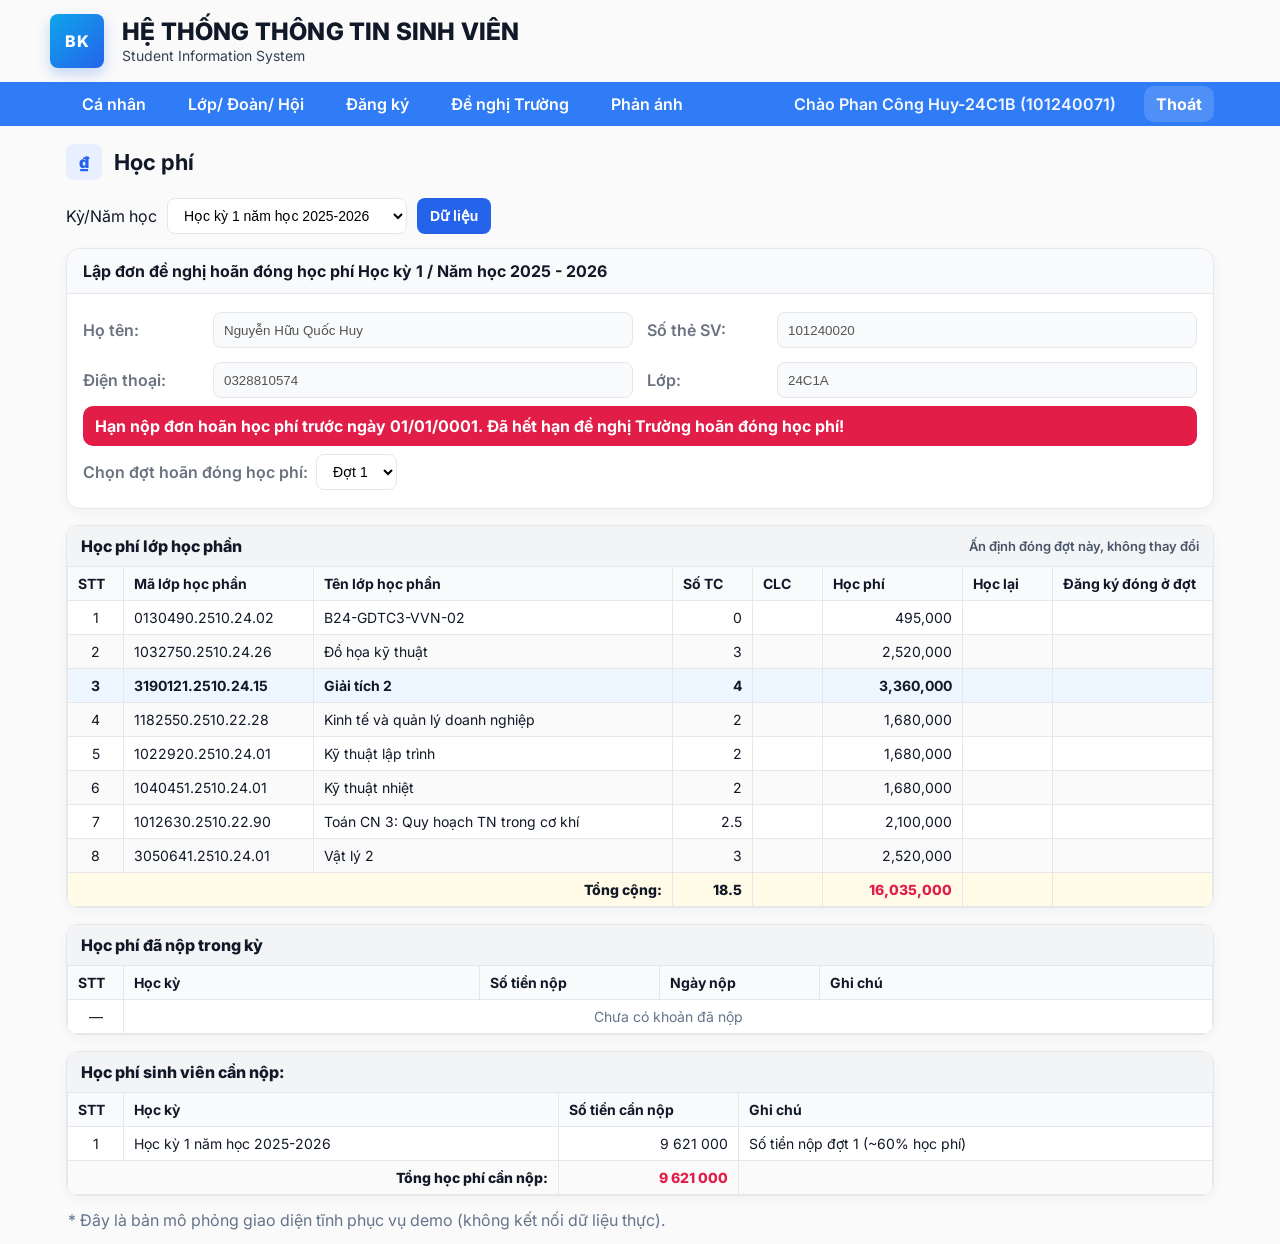
==== index.html @ 4c8cafcf "first commit" ====
<!DOCTYPE html>
<html lang="vi">
<head>
  <meta charset="UTF-8" />
  <meta name="viewport" content="width=device-width, initial-scale=1.0" />
  <title>Hệ Thống Thông Tin Sinh Viên — Mock UI</title>
  <link rel="preconnect" href="https://fonts.googleapis.com">
  <link rel="preconnect" href="https://fonts.gstatic.com" crossorigin>
  <link href="https://fonts.googleapis.com/css2?family=Inter:wght@400;500;600;700&display=swap" rel="stylesheet">
  <style>
    :root{
      --blue:#2f7cf6;      /* thanh menu */
      --blue-dark:#1f66d6; /* hover */
      --blue-weak:#e8f0ff; /* nền nhẹ */
      --border:#e5e7eb;    /* xám viền */
      --text:#111827;      /* đen */
      --muted:#6b7280;     /* xám chữ phụ */
      --accent:#2563eb;    /* nút */
      --accent-2:#0b57d0;  /* nút hover */
      --danger:#e11d48;    /* thông báo đỏ */
      --bg:#ffffff;
    }
    *{box-sizing:border-box}
    html,body{margin:0;padding:0;background:#fafafa;color:var(--text);font-family:Inter,system-ui,-apple-system,Segoe UI,Roboto,Helvetica,Arial,"Apple Color Emoji","Segoe UI Emoji"}
    .container{max-width:1180px;margin:0 auto;padding:0 16px}

    /* --- Header brand --- */
    .brand{display:flex;align-items:center;gap:18px;padding:14px 0}
    .logo{width:54px;height:54px;border-radius:8px;background:linear-gradient(135deg,#0ea5e9,#2563eb);display:grid;place-items:center;color:#fff;font-weight:800;letter-spacing:0.5px;box-shadow:0 6px 14px rgba(37,99,235,.25)}
    .brand-title{line-height:1.15}
    .brand-title h1{margin:0;font-size:24px;font-weight:800;letter-spacing:.2px}
    .brand-title small{display:block;font-size:14px;color:#334155;margin-top:2px}

    /* --- Top nav --- */
    .topnav{background:var(--blue);color:#fff}
    .topnav-wrap{display:flex;align-items:center;gap:20px}
    .menu{display:flex;align-items:center;gap:10px}
    .menu a{display:block;color:#fff;text-decoration:none;font-weight:600;padding:12px 16px;border-radius:10px}
    .menu a:hover{background:var(--blue-dark)}
    .spacer{flex:1}
    .welcome{font-weight:600;opacity:.95}
    .logout{color:#fff;text-decoration:none;font-weight:700;background:rgba(255,255,255,.15);padding:8px 12px;border-radius:10px;margin-left:8px}
    .logout:hover{background:rgba(255,255,255,.25)}

    /* --- Content header --- */
    .section-header{display:flex;align-items:center;gap:12px;margin:18px 0}
    .section-header .icon{width:36px;height:36px;background:var(--blue-weak);border-radius:8px;display:grid;place-items:center;color:var(--accent);font-weight:900}
    .section-header h2{margin:0;font-size:22px}

    /* --- Toolbar --- */
    .toolbar{display:flex;gap:10px;align-items:center}
    select,input[type="text"],.btn{height:36px;border:1px solid var(--border);border-radius:8px;padding:0 12px;font-size:14px;background:#fff}
    .btn{background:var(--accent);border-color:transparent;color:#fff;font-weight:700;cursor:pointer}
    .btn:hover{background:var(--accent-2)}

    /* --- Card / form --- */
    .card{margin-top:14px;border:1px solid var(--border);border-radius:14px;background:#fff;box-shadow:0 4px 14px rgba(0,0,0,.04)}
    .card-head{padding:12px 16px;border-bottom:1px solid var(--border);background:#f9fafb;border-top-left-radius:14px;border-top-right-radius:14px;font-weight:700}
    .card-body{padding:18px 16px}

    .grid{display:grid;grid-template-columns:1fr 1fr;gap:14px}
    .field{display:flex;align-items:center;gap:10px}
    .label{width:120px;color:var(--muted);font-weight:600}
    .control{flex:1}
    .control input{width:100%;height:36px;border:1px solid var(--border);border-radius:8px;padding:0 10px;background:#f9fafb}

    .alert{margin:8px 0 2px;color:#fff;background:var(--danger);border-radius:10px;padding:10px 12px;font-weight:700}

    .footerbar{margin-top:8px;display:flex;align-items:center;gap:8px;font-weight:600}
    .footerbar .muted{color:var(--muted);font-weight:600}

    /* --- Small tweaks for narrow screens --- */
    @media (max-width: 860px){
      .grid{grid-template-columns:1fr}
      .label{width:110px}
      .menu{overflow:auto}
    }
  
    /* === Tuition tables === */
    .panel{border:1px solid var(--border);border-radius:12px;overflow:hidden;background:#fff;box-shadow:0 3px 12px rgba(0,0,0,.04);margin-top:16px}
    .panel-head{display:flex;justify-content:space-between;align-items:center;background:#f3f4f6;padding:10px 14px;font-weight:800}
    .panel-body{padding:0}
    .panel-meta{font-weight:600;color:#475569;font-size:13px}
    .table-wrap{overflow-x:auto}
    table.table{width:100%;border-collapse:collapse;font-size:14px;background:#fff}
    .table th,.table td{border:1px solid var(--border);padding:8px 10px}
    .table th{background:#f8fafc;text-align:left}
    .table tr:nth-child(even) td{background:#fafafa}
    .tcenter{text-align:center}
    .num{text-align:right;white-space:nowrap}
    .sum-row td{background:#fffbe6;font-weight:800}
    .text-red{color:#e11d48}
    .check{color:#2563eb;font-weight:900}
  </style>
</head>
<body>
  <header class="container brand">
    <div class="logo">BK</div>
    <div class="brand-title">
      <h1>HỆ THỐNG THÔNG TIN SINH VIÊN</h1>
      <small>Student Information System</small>
    </div>
  </header>

  <nav class="topnav">
    <div class="container topnav-wrap">
      <div class="menu" role="navigation" aria-label="Main">
        <a href="#">Cá nhân</a>
        <a href="#">Lớp/ Đoàn/ Hội</a>
        <a href="#">Đăng ký</a>
        <a href="#">Đề nghị Trường</a>
        <a href="#">Phản ánh</a>
      </div>
      <div class="spacer"></div>
      <div class="welcome">Chào Phan Công Huy-24C1B (101240071)</div>
      <a class="logout" href="#">Thoát</a>
    </div>
  </nav>

  <main class="container">
    <div class="section-header">
      <div class="icon">₫</div>
      <h2>Học phí</h2>
    </div>

    <div class="toolbar">
      <label for="term" class="sr-only">Kỳ/Năm học</label>
      <select id="term">
        <option>Học kỳ 1 năm học 2025-2026</option>
        <option>Học kỳ 2 năm học 2025-2026</option>
        <option>Học kỳ hè năm học 2025-2026</option>
      </select>
      <button class="btn">Dữ liệu</button>
    </div>

    <section class="card">
      <div class="card-head">Lập đơn đề nghị hoãn đóng học phí Học kỳ 1 / Năm học 2025 - 2026</div>
      <div class="card-body">
        <div class="grid">
          <div class="field">
            <div class="label">Họ tên:</div>
            <div class="control"><input value="Nguyễn Hữu Quốc Huy" disabled></div>
          </div>
          <div class="field">
            <div class="label">Số thẻ SV:</div>
            <div class="control"><input value="101240020" disabled></div>
          </div>
          <div class="field">
            <div class="label">Điện thoại:</div>
            <div class="control"><input value="0328810574" disabled></div>
          </div>
          <div class="field">
            <div class="label">Lớp:</div>
            <div class="control"><input value="24C1A" disabled></div>
          </div>
        </div>

        <div class="alert">Hạn nộp đơn hoãn học phí trước ngày 01/01/0001. Đã hết hạn đề nghị Trường hoãn đóng học phí!</div>

        <div class="footerbar">
          <span class="muted">Chọn đợt hoãn đóng học phí:</span>
          <select>
            <option>Đợt 1</option>
            <option>Đợt 2</option>
          </select>
        </div>
      </div>
    </section>

    <!-- ====== BẢNG HỌC PHÍ LỚP HỌC PHẦN ====== -->
    <section class="panel">
      <div class="panel-head">
        <div>Học phí lớp học phần</div>
        <div class="panel-meta">Ấn định đóng đợt này, không thay đổi</div>
      </div>
      <div class="panel-body table-wrap">
        <table class="table">
          <thead>
            <tr>
              <th style="width:56px">STT</th>
              <th style="width:190px">Mã lớp học phần</th>
              <th>Tên lớp học phần</th>
              <th style="width:80px">Số TC</th>
              <th style="width:70px">CLC</th>
              <th style="width:140px">Học phí</th>
              <th style="width:90px">Học lại</th>
              <th style="width:160px">Đăng ký đóng ở đợt</th>
            </tr>
          </thead>
          <tbody>
            <tr>
              <td class="tcenter">1</td>
              <td>0130490.2510.24.02</td>
              <td>B24-GDTC3-VVN-02</td>
              <td class="num">0</td>
              <td class="tcenter"></td>
              <td class="num">495,000</td>
              <td class="tcenter"></td>
              <td class="tcenter"></td>
            </tr>
            <tr>
              <td class="tcenter">2</td>
              <td>1032750.2510.24.26</td>
              <td>Đồ họa kỹ thuật</td>
              <td class="num">3</td>
              <td class="tcenter"></td>
              <td class="num">2,520,000</td>
              <td class="tcenter"></td>
              <td class="tcenter"></td>
            </tr>
            <tr style="background:#eef6ff">
              <td class="tcenter"><strong>3</strong></td>
              <td><strong>3190121.2510.24.15</strong></td>
              <td><strong>Giải tích 2</strong></td>
              <td class="num"><strong>4</strong></td>
              <td class="tcenter"></td>
              <td class="num"><strong>3,360,000</strong></td>
              <td class="tcenter"></td>
              <td class="tcenter"></td>
            </tr>
            <tr>
              <td class="tcenter">4</td>
              <td>1182550.2510.22.28</td>
              <td>Kinh tế và quản lý doanh nghiệp</td>
              <td class="num">2</td>
              <td class="tcenter"></td>
              <td class="num">1,680,000</td>
              <td class="tcenter"></td>
              <td class="tcenter"></td>
            </tr>
            <tr>
              <td class="tcenter">5</td>
              <td>1022920.2510.24.01</td>
              <td>Kỹ thuật lập trình</td>
              <td class="num">2</td>
              <td class="tcenter"></td>
              <td class="num">1,680,000</td>
              <td class="tcenter"></td>
              <td class="tcenter"></td>
            </tr>
            <tr>
              <td class="tcenter">6</td>
              <td>1040451.2510.24.01</td>
              <td>Kỹ thuật nhiệt</td>
              <td class="num">2</td>
              <td class="tcenter"></td>
              <td class="num">1,680,000</td>
              <td class="tcenter"></td>
              <td class="tcenter"></td>
            </tr>
            <tr>
              <td class="tcenter">7</td>
              <td>1012630.2510.22.90</td>
              <td>Toán CN 3: Quy hoạch TN trong cơ khí</td>
              <td class="num">2.5</td>
              <td class="tcenter"></td>
              <td class="num">2,100,000</td>
              <td class="tcenter"></td>
              <td class="tcenter"></td>
            </tr>
            <tr>
              <td class="tcenter">8</td>
              <td>3050641.2510.24.01</td>
              <td>Vật lý 2</td>
              <td class="num">3</td>
              <td class="tcenter"></td>
              <td class="num">2,520,000</td>
              <td class="tcenter"></td>
              <td class="tcenter"></td>
            </tr>
            <tr class="sum-row">
              <td colspan="3" class="num">Tổng cộng:</td>
              <td class="num">18.5</td>
              <td></td>
              <td class="num text-red">16,035,000</td>
              <td></td>
              <td></td>
            </tr>
          </tbody>
        </table>
      </div>
    </section>

    <!-- ====== HỌC PHÍ ĐÃ NỘP TRONG KỲ ====== -->
    <section class="panel">
      <div class="panel-head">Học phí đã nộp trong kỳ</div>
      <div class="panel-body table-wrap">
        <table class="table">
          <thead>
            <tr>
              <th style="width:56px">STT</th>
              <th>Học kỳ</th>
              <th style="width:180px">Số tiền nộp</th>
              <th style="width:160px">Ngày nộp</th>
              <th>Ghi chú</th>
            </tr>
          </thead>
          <tbody>
            <tr>
              <td class="tcenter">—</td>
              <td colspan="4" class="tcenter" style="color:#64748b">Chưa có khoản đã nộp</td>
            </tr>
          </tbody>
        </table>
      </div>
    </section>

    <!-- ====== HỌC PHÍ CẦN NỘP ====== -->
    <section class="panel">
      <div class="panel-head">Học phí sinh viên cần nộp:</div>
      <div class="panel-body table-wrap">
        <table class="table">
          <thead>
            <tr>
              <th style="width:56px">STT</th>
              <th>Học kỳ</th>
              <th style="width:180px">Số tiền cần nộp</th>
              <th>Ghi chú</th>
            </tr>
          </thead>
          <tbody>
            <tr>
              <td class="tcenter">1</td>
              <td>Học kỳ 1 năm học 2025-2026</td>
              <td class="num">9 621 000</td>
              <td>Số tiền nộp đợt 1 (~60% học phí)</td>
            </tr>
            <tr class="sum-row">
              <td colspan="2" class="num">Tổng học phí cần nộp:</td>
              <td class="num text-red">9 621 000</td>
              <td></td>
            </tr>
          </tbody>
        </table>
      </div>
    </section>

    <p style="color:#64748b;margin:14px 2px">* Đây là bản mô phỏng giao diện tĩnh phục vụ demo (không kết nối dữ liệu thực).</p>
  </main>

</body>
</html>
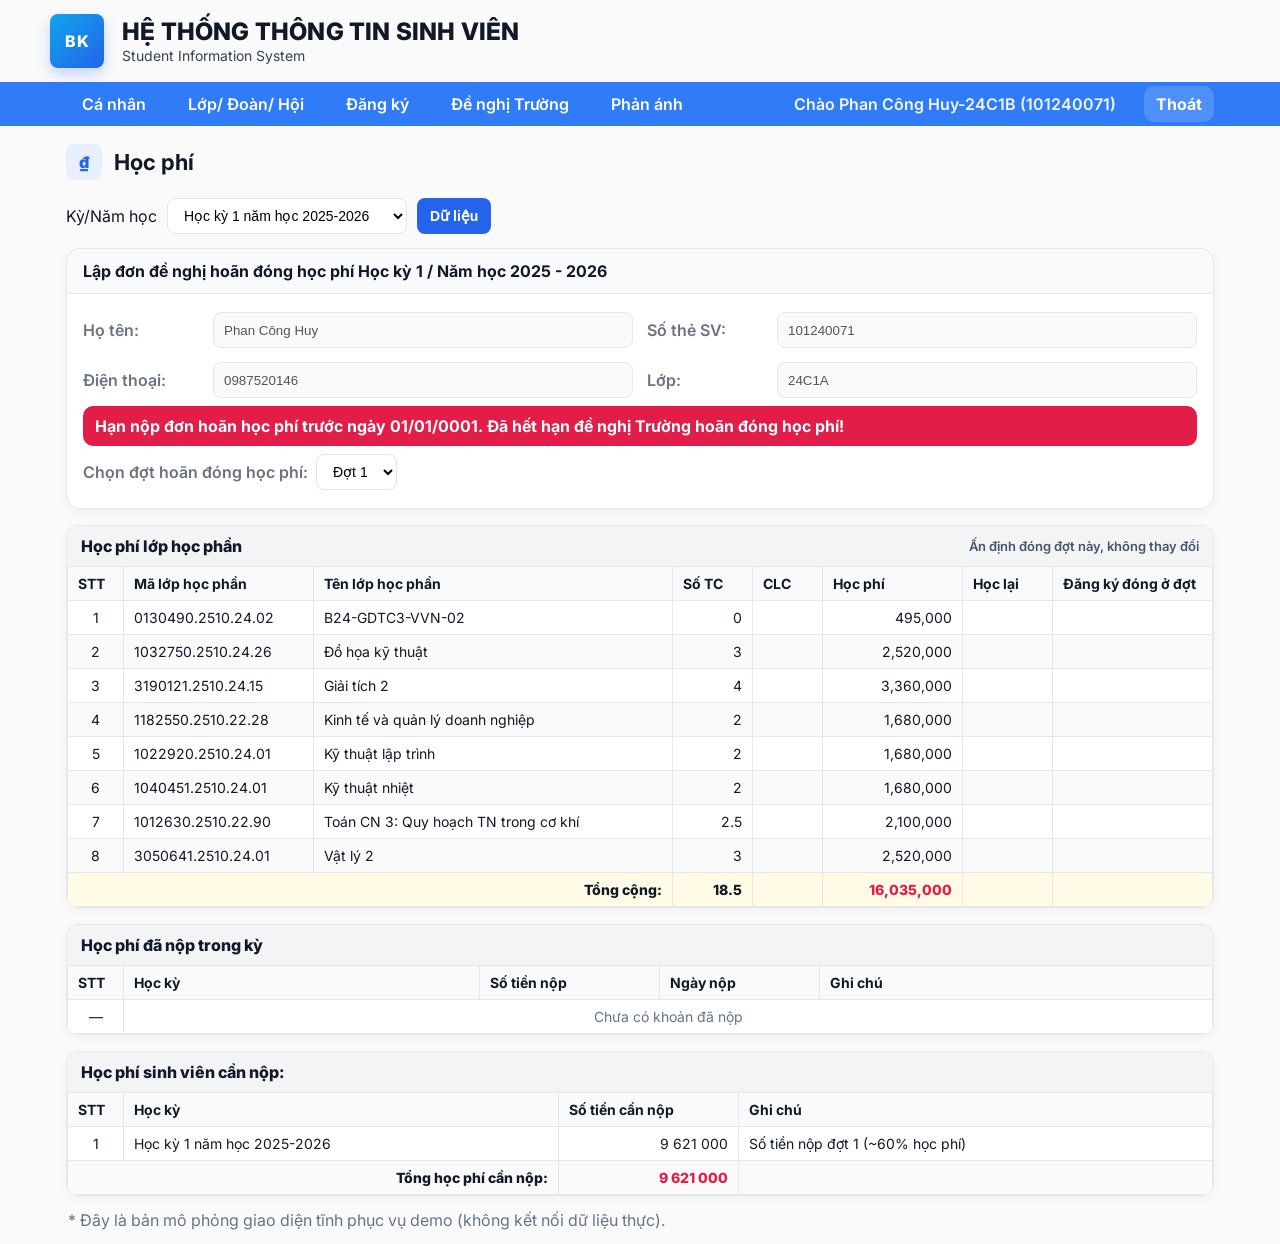
==== commit 9b7f88f1: "Chỉnh sửa nội dung trong index.html" ====
--- a/index.html
+++ b/index.html
@@ -139,15 +139,15 @@
         <div class="grid">
           <div class="field">
             <div class="label">Họ tên:</div>
-            <div class="control"><input value="Nguyễn Hữu Quốc Huy" disabled></div>
+            <div class="control"><input value="Phan Công Huy" disabled></div>
           </div>
           <div class="field">
             <div class="label">Số thẻ SV:</div>
-            <div class="control"><input value="101240020" disabled></div>
+            <div class="control"><input value="101240071" disabled></div>
           </div>
           <div class="field">
             <div class="label">Điện thoại:</div>
-            <div class="control"><input value="0328810574" disabled></div>
+            <div class="control"><input value="0987520146" disabled></div>
           </div>
           <div class="field">
             <div class="label">Lớp:</div>
@@ -208,13 +208,13 @@
               <td class="tcenter"></td>
               <td class="tcenter"></td>
             </tr>
-            <tr style="background:#eef6ff">
-              <td class="tcenter"><strong>3</strong></td>
-              <td><strong>3190121.2510.24.15</strong></td>
-              <td><strong>Giải tích 2</strong></td>
-              <td class="num"><strong>4</strong></td>
-              <td class="tcenter"></td>
-              <td class="num"><strong>3,360,000</strong></td>
+            <tr>
+              <td class="tcenter">3</td>
+              <td>3190121.2510.24.15</td>
+              <td>Giải tích 2</td>
+              <td class="num">4</td>
+              <td class="tcenter"></td>
+              <td class="num">3,360,000</td>
               <td class="tcenter"></td>
               <td class="tcenter"></td>
             </tr>
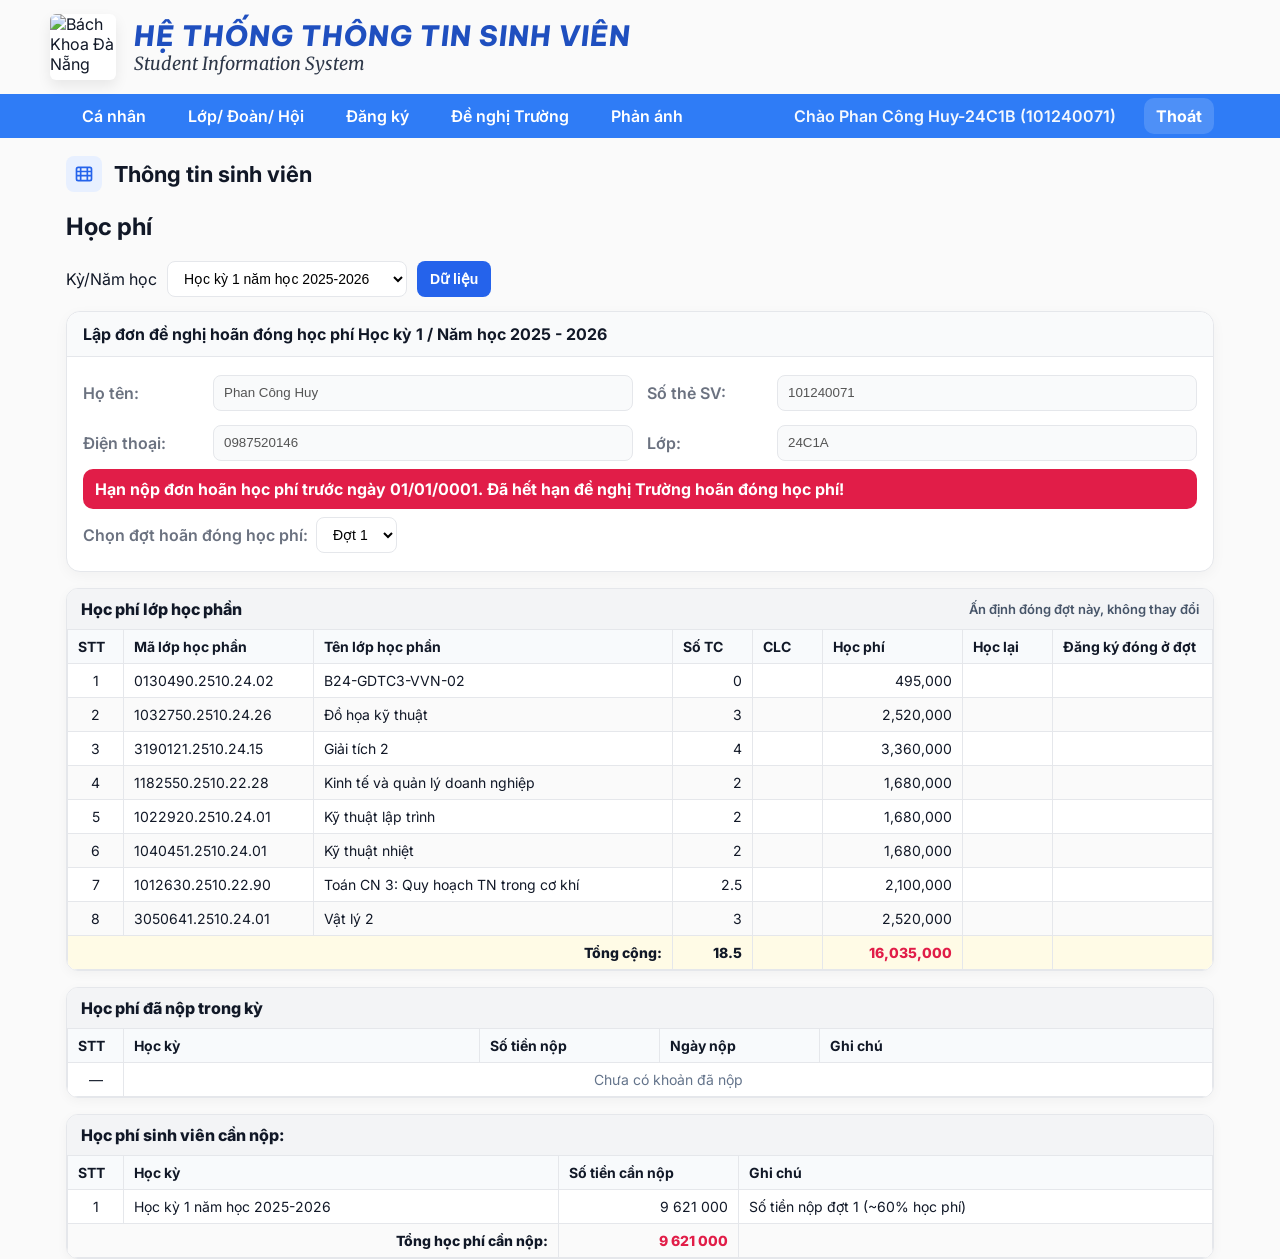
==== commit ede46882: "update" ====
--- a/index.html
+++ b/index.html
@@ -6,19 +6,21 @@
   <title>Hệ Thống Thông Tin Sinh Viên — Mock UI</title>
   <link rel="preconnect" href="https://fonts.googleapis.com">
   <link rel="preconnect" href="https://fonts.gstatic.com" crossorigin>
-  <link href="https://fonts.googleapis.com/css2?family=Inter:wght@400;500;600;700&display=swap" rel="stylesheet">
+  <link href="https://fonts.googleapis.com/css2?family=Inter:wght@400;500;600;700&family=Be+Vietnam+Pro:wght@700;800&family=Merriweather:ital,wght@0,700;1,400&display=swap" rel="stylesheet">
   <style>
     :root{
-      --blue:#2f7cf6;      /* thanh menu */
-      --blue-dark:#1f66d6; /* hover */
-      --blue-weak:#e8f0ff; /* nền nhẹ */
-      --border:#e5e7eb;    /* xám viền */
-      --text:#111827;      /* đen */
-      --muted:#6b7280;     /* xám chữ phụ */
-      --accent:#2563eb;    /* nút */
-      --accent-2:#0b57d0;  /* nút hover */
-      --danger:#e11d48;    /* thông báo đỏ */
+      --blue:#2f7cf6;
+      --blue-dark:#1f66d6;
+      --blue-weak:#e8f0ff;
+      --border:#e5e7eb;
+      --text:#111827;
+      --muted:#6b7280;
+      --accent:#2563eb;
+      --accent-2:#0b57d0;
+      --danger:#e11d48;
       --bg:#ffffff;
+      --brand-blue:#1f4fbf;
+      --brand-gray:#334155;
     }
     *{box-sizing:border-box}
     html,body{margin:0;padding:0;background:#fafafa;color:var(--text);font-family:Inter,system-ui,-apple-system,Segoe UI,Roboto,Helvetica,Arial,"Apple Color Emoji","Segoe UI Emoji"}
@@ -26,10 +28,10 @@
 
     /* --- Header brand --- */
     .brand{display:flex;align-items:center;gap:18px;padding:14px 0}
-    .logo{width:54px;height:54px;border-radius:8px;background:linear-gradient(135deg,#0ea5e9,#2563eb);display:grid;place-items:center;color:#fff;font-weight:800;letter-spacing:0.5px;box-shadow:0 6px 14px rgba(37,99,235,.25)}
-    .brand-title{line-height:1.15}
-    .brand-title h1{margin:0;font-size:24px;font-weight:800;letter-spacing:.2px}
-    .brand-title small{display:block;font-size:14px;color:#334155;margin-top:2px}
+    .brand-mark{width:66px;height:66px;object-fit:contain;border-radius:6px;background:#fff;box-shadow:0 6px 14px rgba(0,0,0,.08)}
+    .brand-title{line-height:1.1;display:flex;flex-direction:column}
+    .brand-title h1{display:none}
+    .brand-vi{font-family:'Be Vietnam Pro', Inter, system-ui; font-weight:800; font-size:28px; color:var(--brand-blue); letter-spacing:1px; text-transform:uppercase; transform:skewX(-6deg);} .brand-en{font-family:'Merriweather', serif; font-style:italic; color:#2d3748; margin-top:2px; font-size:18px;}
 
     /* --- Top nav --- */
     .topnav{background:var(--blue);color:#fff}
@@ -94,13 +96,17 @@
   </style>
 </head>
 <body>
-  <header class="container brand">
-    <div class="logo">BK</div>
-    <div class="brand-title">
-      <h1>HỆ THỐNG THÔNG TIN SINH VIÊN</h1>
-      <small>Student Information System</small>
-    </div>
-  </header>
+ <header class="container brand">
+  <img
+    src="https://scontent.fdad3-6.fna.fbcdn.net/v/t1.15752-9/550370888_676475511543267_2453613519188178628_n.png?_nc_cat=106&ccb=1-7&_nc_sid=9f807c&_nc_eui2=AeFiDLkqSRizT3x4JAKutbOHvSFcMTjVsvy9IVwxONWy_JmXy06DbFuodNxQsC55cUkdGtAK-jOgCh7D0W4izklA&_nc_ohc=PNlYxZjMLVAQ7kNvwGBis8Q&_nc_oc=AdlMg7IIU8xaQCJYBUNdoASFG3hjcDZPD15h2JwA_uWZu5k3eCjJ2Zy644OfIcVUrrNStoQIBsEbIabws4JPnpZ_&_nc_zt=23&_nc_ht=scontent.fdad3-6.fna&oh=03_Q7cD3QFul_QXXRpfUJHH6rf68I_MvqxUg6NLPAtPHHOe9FCsLA&oe=68F3A428"
+    alt="Bách Khoa Đà Nẵng"
+    class="brand-mark"
+  />
+  <div class="brand-title">
+    <div class="brand-vi">HỆ THỐNG THÔNG TIN SINH VIÊN</div>
+    <div class="brand-en">Student Information System</div>
+  </div>
+</header>
 
   <nav class="topnav">
     <div class="container topnav-wrap">
@@ -119,7 +125,16 @@
 
   <main class="container">
     <div class="section-header">
-      <div class="icon">₫</div>
+      <div class="icon" aria-hidden="true">
+        <!-- spreadsheet/table icon - inline SVG -->
+        <svg width="20" height="20" viewBox="0 0 24 24" fill="none" xmlns="http://www.w3.org/2000/svg">
+          <rect x="3" y="4" width="18" height="16" rx="2" ry="2" stroke="currentColor" stroke-width="2"/>
+          <path d="M3 9H21M3 14H21" stroke="currentColor" stroke-width="2"/>
+          <path d="M8 4V20M16 4V20" stroke="currentColor" stroke-width="2"/>
+        </svg>
+      </div>
+      <h2>Thông tin sinh viên</h2>
+    </div>
       <h2>Học phí</h2>
     </div>
 
@@ -334,8 +349,6 @@
         </table>
       </div>
     </section>
-
-    <p style="color:#64748b;margin:14px 2px">* Đây là bản mô phỏng giao diện tĩnh phục vụ demo (không kết nối dữ liệu thực).</p>
   </main>
 
 </body>
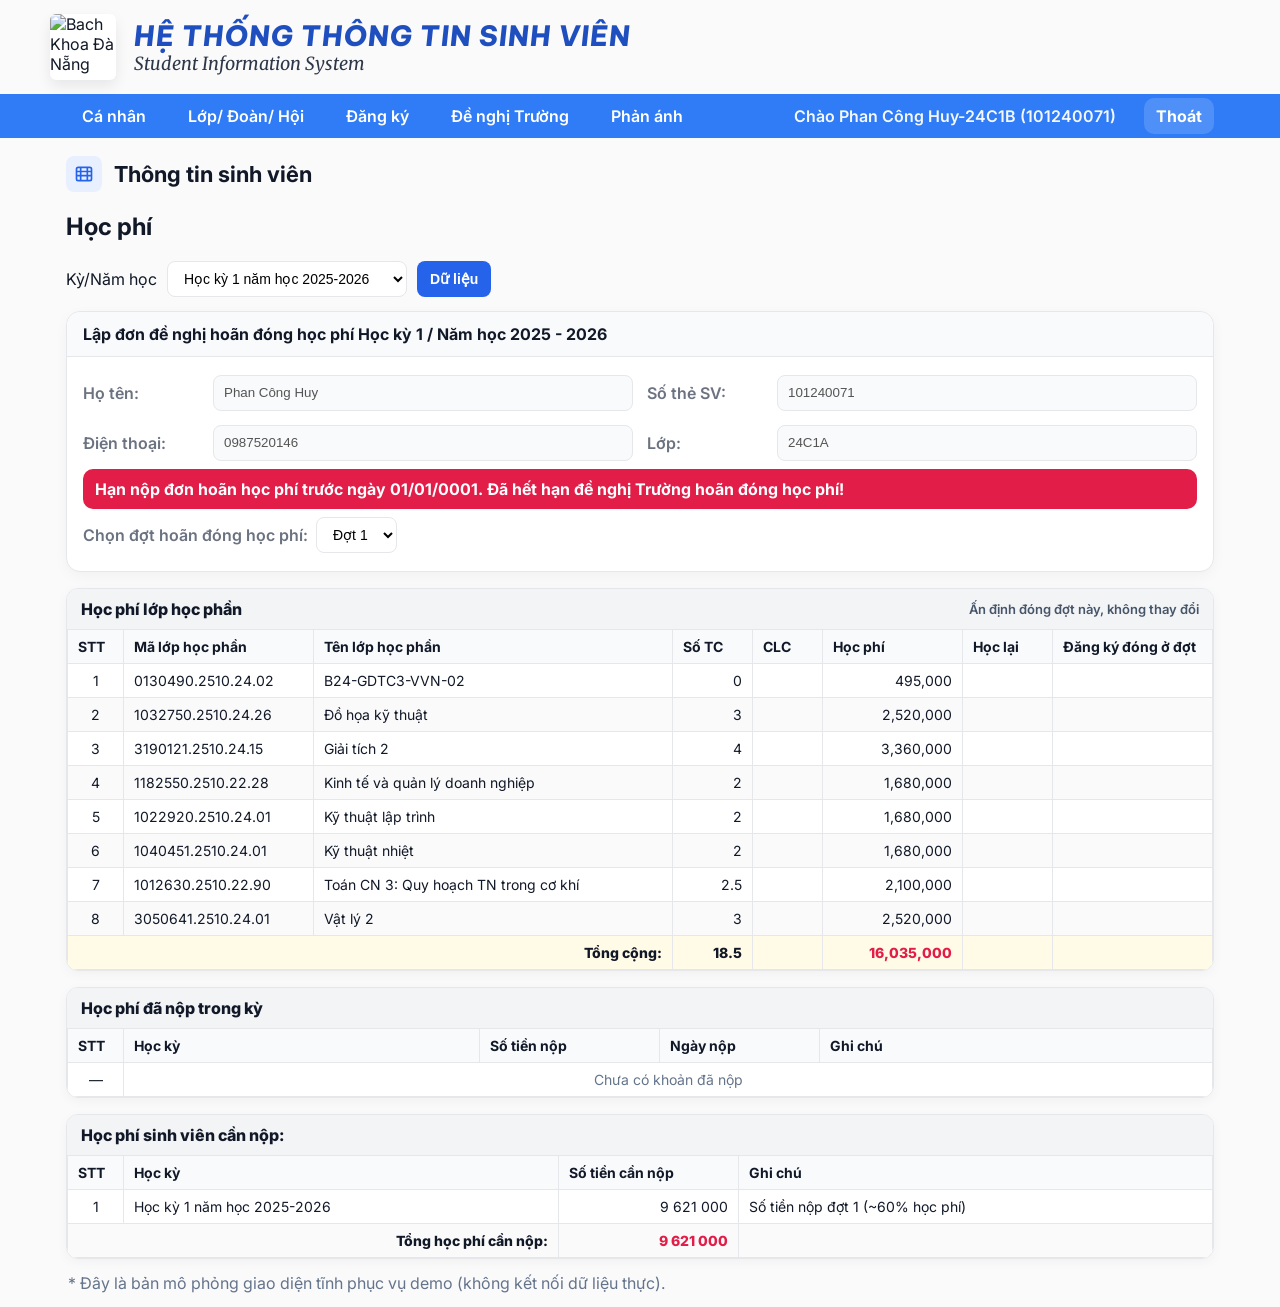
==== commit 6ff0f952: "update" ====
--- a/index.html
+++ b/index.html
@@ -37,7 +37,7 @@
     .topnav{background:var(--blue);color:#fff}
     .topnav-wrap{display:flex;align-items:center;gap:20px}
     .menu{display:flex;align-items:center;gap:10px}
-    .menu a{display:block;color:#fff;text-decoration:none;font-weight:600;padding:12px 16px;border-radius:10px}
+    .menu > a, .menu .menu-item > a{display:block;color:#fff;text-decoration:none;font-weight:600;padding:12px 16px;border-radius:10px}
     .menu a:hover{background:var(--blue-dark)}
     .spacer{flex:1}
     .welcome{font-weight:600;opacity:.95}
@@ -93,25 +93,41 @@
     .sum-row td{background:#fffbe6;font-weight:800}
     .text-red{color:#e11d48}
     .check{color:#2563eb;font-weight:900}
+  
+    /* --- Dropdown menu --- */
+    .menu .menu-item{position:relative}
+    .menu .dropdown{position:absolute;top:100%;left:0;min-width:280px;background:#4f8ef7;color:#fff;border-radius:8px;padding:6px 0;box-shadow:0 12px 24px rgba(0,0,0,.12);display:none;z-index:50}
+    .menu .menu-item:hover .dropdown{display:block}
+    .menu .dropdown a{display:block;color:#fff;text-decoration:none;padding:10px 16px;font-weight:600;white-space:nowrap}
+    .menu .dropdown a:hover{background:rgba(255,255,255,.15)}
   </style>
 </head>
 <body>
- <header class="container brand">
-  <img
-    src="https://scontent.fdad3-6.fna.fbcdn.net/v/t1.15752-9/550370888_676475511543267_2453613519188178628_n.png?_nc_cat=106&ccb=1-7&_nc_sid=9f807c&_nc_eui2=AeFiDLkqSRizT3x4JAKutbOHvSFcMTjVsvy9IVwxONWy_JmXy06DbFuodNxQsC55cUkdGtAK-jOgCh7D0W4izklA&_nc_ohc=PNlYxZjMLVAQ7kNvwGBis8Q&_nc_oc=AdlMg7IIU8xaQCJYBUNdoASFG3hjcDZPD15h2JwA_uWZu5k3eCjJ2Zy644OfIcVUrrNStoQIBsEbIabws4JPnpZ_&_nc_zt=23&_nc_ht=scontent.fdad3-6.fna&oh=03_Q7cD3QFul_QXXRpfUJHH6rf68I_MvqxUg6NLPAtPHHOe9FCsLA&oe=68F3A428"
-    alt="Bách Khoa Đà Nẵng"
-    class="brand-mark"
-  />
-  <div class="brand-title">
-    <div class="brand-vi">HỆ THỐNG THÔNG TIN SINH VIÊN</div>
-    <div class="brand-en">Student Information System</div>
-  </div>
-</header>
+  <header class="container brand">
+    <img src="https://scontent.fdad3-6.fna.fbcdn.net/v/t1.15752-9/550370888_676475511543267_2453613519188178628_n.png?_nc_cat=106&ccb=1-7&_nc_sid=9f807c&_nc_eui2=AeFiDLkqSRizT3x4JAKutbOHvSFcMTjVsvy9IVwxONWy_JmXy06DbFuodNxQsC55cUkdGtAK-jOgCh7D0W4izklA&_nc_ohc=PNlYxZjMLVAQ7kNvwGBis8Q&_nc_oc=AdlMg7IIU8xaQCJYBUNdoASFG3hjcDZPD15h2JwA_uWZu5k3eCjJ2Zy644OfIcVUrrNStoQIBsEbIabws4JPnpZ_&_nc_zt=23&_nc_ht=scontent.fdad3-6.fna&oh=03_Q7cD3QFul_QXXRpfUJHH6rf68I_MvqxUg6NLPAtPHHOe9FCsLA&oe=68F3A428" alt="Bach Khoa Đà Nẵng" class="brand-mark" />
+    <div class="brand-title">
+      <div class="brand-vi">HỆ THỐNG THÔNG TIN SINH VIÊN</div>
+      <div class="brand-en">Student Information System</div>
+    </div>
+  </header>
 
   <nav class="topnav">
     <div class="container topnav-wrap">
       <div class="menu" role="navigation" aria-label="Main">
-        <a href="#">Cá nhân</a>
+        <div class="menu-item has-dropdown">
+          <a href="#">Cá nhân</a>
+          <div class="dropdown" role="menu">
+            <a href="#">Thông tin nhân thân</a>
+            <a href="#">Khung Chương trình đào tạo</a>
+            <a href="#">Lịch học, thi & khảo sát ý kiến</a>
+            <a href="#">Học phí</a>
+            <a href="#">Tự đánh giá rèn luyện</a>
+            <a href="#">Kết quả phục vụ cộng đồng</a>
+            <a href="#">Đồ án/ Luận văn tốt nghiệp</a>
+            <a href="#">Kết quả học tập, rèn luyện</a>
+            <a href="#">Kê khai chương trình đào tạo</a>
+          </div>
+        </div>
         <a href="#">Lớp/ Đoàn/ Hội</a>
         <a href="#">Đăng ký</a>
         <a href="#">Đề nghị Trường</a>
@@ -349,6 +365,8 @@
         </table>
       </div>
     </section>
+
+    <p style="color:#64748b;margin:14px 2px">* Đây là bản mô phỏng giao diện tĩnh phục vụ demo (không kết nối dữ liệu thực).</p>
   </main>
 
 </body>
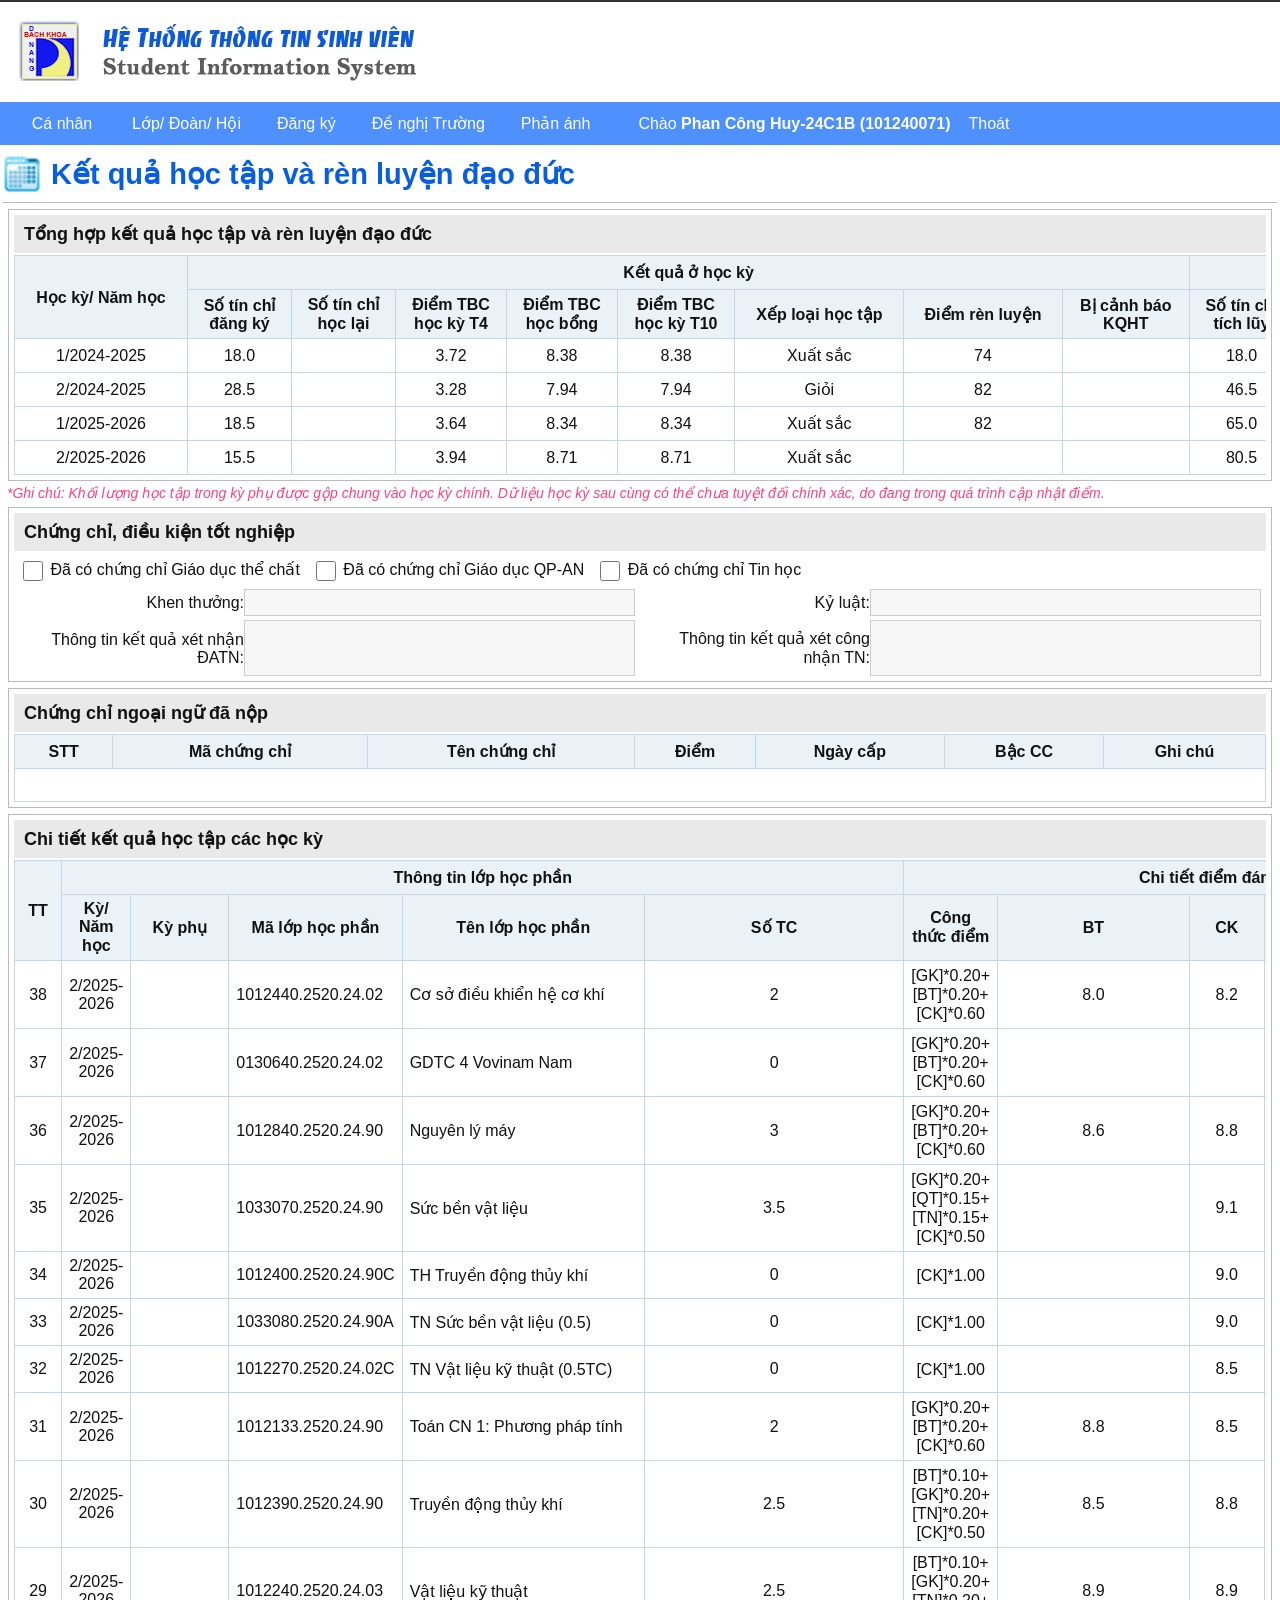
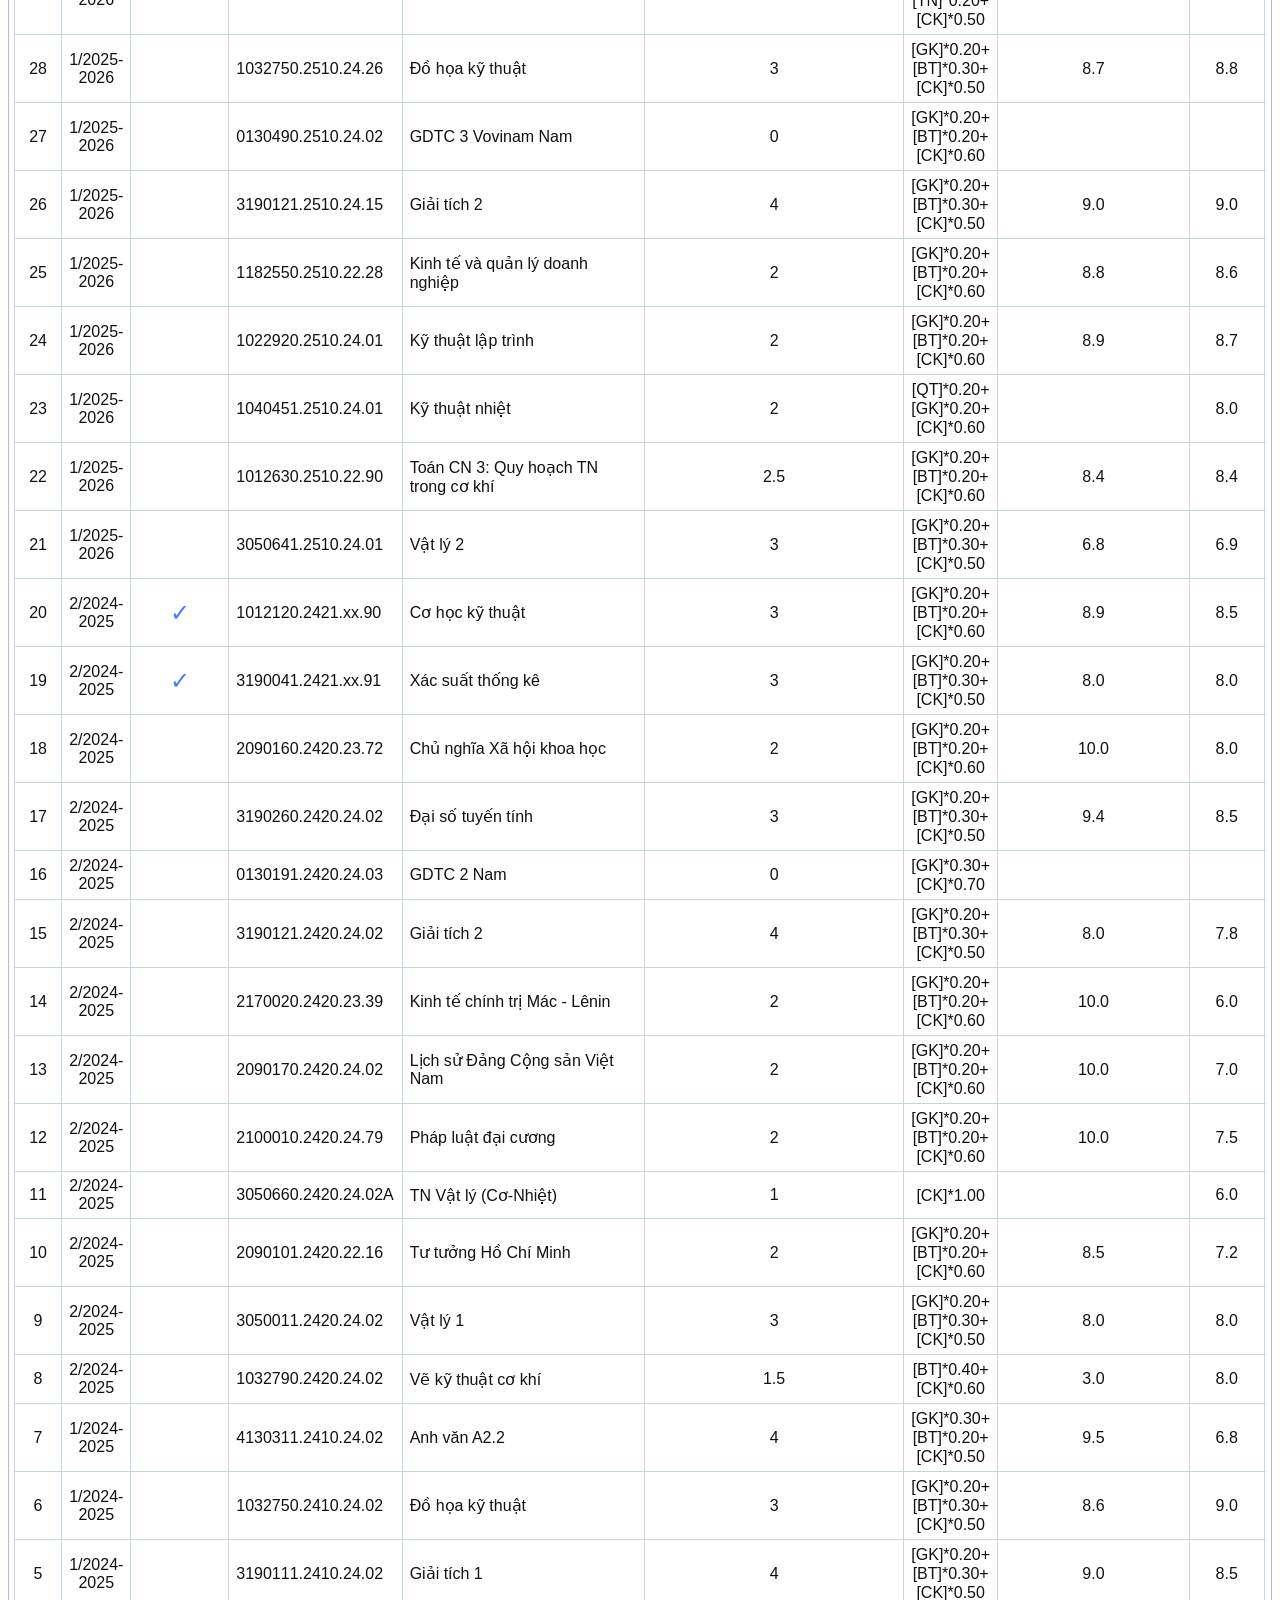
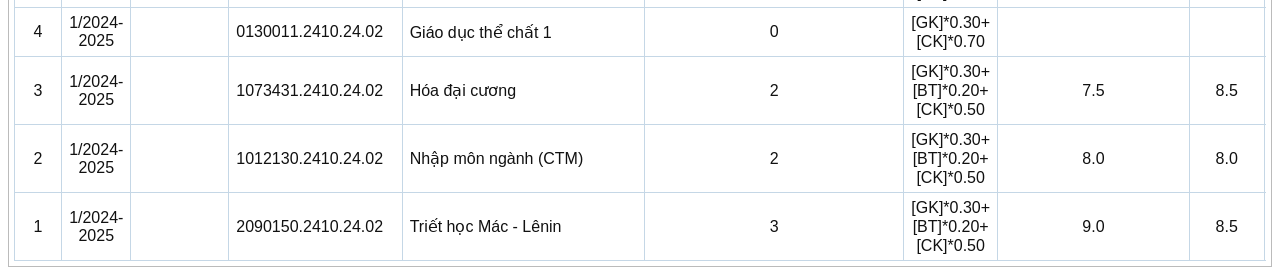
==== commit 975c686a: "Build student information GPA site" ====
--- a/index.html
+++ b/index.html
@@ -1,373 +1,10 @@
-<!DOCTYPE html>
-<html lang="vi">
-<head>
-  <meta charset="UTF-8" />
-  <meta name="viewport" content="width=device-width, initial-scale=1.0" />
-  <title>Hệ Thống Thông Tin Sinh Viên — Mock UI</title>
-  <link rel="preconnect" href="https://fonts.googleapis.com">
-  <link rel="preconnect" href="https://fonts.gstatic.com" crossorigin>
-  <link href="https://fonts.googleapis.com/css2?family=Inter:wght@400;500;600;700&family=Be+Vietnam+Pro:wght@700;800&family=Merriweather:ital,wght@0,700;1,400&display=swap" rel="stylesheet">
-  <style>
-    :root{
-      --blue:#2f7cf6;
-      --blue-dark:#1f66d6;
-      --blue-weak:#e8f0ff;
-      --border:#e5e7eb;
-      --text:#111827;
-      --muted:#6b7280;
-      --accent:#2563eb;
-      --accent-2:#0b57d0;
-      --danger:#e11d48;
-      --bg:#ffffff;
-      --brand-blue:#1f4fbf;
-      --brand-gray:#334155;
-    }
-    *{box-sizing:border-box}
-    html,body{margin:0;padding:0;background:#fafafa;color:var(--text);font-family:Inter,system-ui,-apple-system,Segoe UI,Roboto,Helvetica,Arial,"Apple Color Emoji","Segoe UI Emoji"}
-    .container{max-width:1180px;margin:0 auto;padding:0 16px}
-
-    /* --- Header brand --- */
-    .brand{display:flex;align-items:center;gap:18px;padding:14px 0}
-    .brand-mark{width:66px;height:66px;object-fit:contain;border-radius:6px;background:#fff;box-shadow:0 6px 14px rgba(0,0,0,.08)}
-    .brand-title{line-height:1.1;display:flex;flex-direction:column}
-    .brand-title h1{display:none}
-    .brand-vi{font-family:'Be Vietnam Pro', Inter, system-ui; font-weight:800; font-size:28px; color:var(--brand-blue); letter-spacing:1px; text-transform:uppercase; transform:skewX(-6deg);} .brand-en{font-family:'Merriweather', serif; font-style:italic; color:#2d3748; margin-top:2px; font-size:18px;}
-
-    /* --- Top nav --- */
-    .topnav{background:var(--blue);color:#fff}
-    .topnav-wrap{display:flex;align-items:center;gap:20px}
-    .menu{display:flex;align-items:center;gap:10px}
-    .menu > a, .menu .menu-item > a{display:block;color:#fff;text-decoration:none;font-weight:600;padding:12px 16px;border-radius:10px}
-    .menu a:hover{background:var(--blue-dark)}
-    .spacer{flex:1}
-    .welcome{font-weight:600;opacity:.95}
-    .logout{color:#fff;text-decoration:none;font-weight:700;background:rgba(255,255,255,.15);padding:8px 12px;border-radius:10px;margin-left:8px}
-    .logout:hover{background:rgba(255,255,255,.25)}
-
-    /* --- Content header --- */
-    .section-header{display:flex;align-items:center;gap:12px;margin:18px 0}
-    .section-header .icon{width:36px;height:36px;background:var(--blue-weak);border-radius:8px;display:grid;place-items:center;color:var(--accent);font-weight:900}
-    .section-header h2{margin:0;font-size:22px}
-
-    /* --- Toolbar --- */
-    .toolbar{display:flex;gap:10px;align-items:center}
-    select,input[type="text"],.btn{height:36px;border:1px solid var(--border);border-radius:8px;padding:0 12px;font-size:14px;background:#fff}
-    .btn{background:var(--accent);border-color:transparent;color:#fff;font-weight:700;cursor:pointer}
-    .btn:hover{background:var(--accent-2)}
-
-    /* --- Card / form --- */
-    .card{margin-top:14px;border:1px solid var(--border);border-radius:14px;background:#fff;box-shadow:0 4px 14px rgba(0,0,0,.04)}
-    .card-head{padding:12px 16px;border-bottom:1px solid var(--border);background:#f9fafb;border-top-left-radius:14px;border-top-right-radius:14px;font-weight:700}
-    .card-body{padding:18px 16px}
-
-    .grid{display:grid;grid-template-columns:1fr 1fr;gap:14px}
-    .field{display:flex;align-items:center;gap:10px}
-    .label{width:120px;color:var(--muted);font-weight:600}
-    .control{flex:1}
-    .control input{width:100%;height:36px;border:1px solid var(--border);border-radius:8px;padding:0 10px;background:#f9fafb}
-
-    .alert{margin:8px 0 2px;color:#fff;background:var(--danger);border-radius:10px;padding:10px 12px;font-weight:700}
-
-    .footerbar{margin-top:8px;display:flex;align-items:center;gap:8px;font-weight:600}
-    .footerbar .muted{color:var(--muted);font-weight:600}
-
-    /* --- Small tweaks for narrow screens --- */
-    @media (max-width: 860px){
-      .grid{grid-template-columns:1fr}
-      .label{width:110px}
-      .menu{overflow:auto}
-    }
-  
-    /* === Tuition tables === */
-    .panel{border:1px solid var(--border);border-radius:12px;overflow:hidden;background:#fff;box-shadow:0 3px 12px rgba(0,0,0,.04);margin-top:16px}
-    .panel-head{display:flex;justify-content:space-between;align-items:center;background:#f3f4f6;padding:10px 14px;font-weight:800}
-    .panel-body{padding:0}
-    .panel-meta{font-weight:600;color:#475569;font-size:13px}
-    .table-wrap{overflow-x:auto}
-    table.table{width:100%;border-collapse:collapse;font-size:14px;background:#fff}
-    .table th,.table td{border:1px solid var(--border);padding:8px 10px}
-    .table th{background:#f8fafc;text-align:left}
-    .table tr:nth-child(even) td{background:#fafafa}
-    .tcenter{text-align:center}
-    .num{text-align:right;white-space:nowrap}
-    .sum-row td{background:#fffbe6;font-weight:800}
-    .text-red{color:#e11d48}
-    .check{color:#2563eb;font-weight:900}
-  
-    /* --- Dropdown menu --- */
-    .menu .menu-item{position:relative}
-    .menu .dropdown{position:absolute;top:100%;left:0;min-width:280px;background:#4f8ef7;color:#fff;border-radius:8px;padding:6px 0;box-shadow:0 12px 24px rgba(0,0,0,.12);display:none;z-index:50}
-    .menu .menu-item:hover .dropdown{display:block}
-    .menu .dropdown a{display:block;color:#fff;text-decoration:none;padding:10px 16px;font-weight:600;white-space:nowrap}
-    .menu .dropdown a:hover{background:rgba(255,255,255,.15)}
-  </style>
-</head>
-<body>
-  <header class="container brand">
-    <img src="https://scontent.fdad3-6.fna.fbcdn.net/v/t1.15752-9/550370888_676475511543267_2453613519188178628_n.png?_nc_cat=106&ccb=1-7&_nc_sid=9f807c&_nc_eui2=AeFiDLkqSRizT3x4JAKutbOHvSFcMTjVsvy9IVwxONWy_JmXy06DbFuodNxQsC55cUkdGtAK-jOgCh7D0W4izklA&_nc_ohc=PNlYxZjMLVAQ7kNvwGBis8Q&_nc_oc=AdlMg7IIU8xaQCJYBUNdoASFG3hjcDZPD15h2JwA_uWZu5k3eCjJ2Zy644OfIcVUrrNStoQIBsEbIabws4JPnpZ_&_nc_zt=23&_nc_ht=scontent.fdad3-6.fna&oh=03_Q7cD3QFul_QXXRpfUJHH6rf68I_MvqxUg6NLPAtPHHOe9FCsLA&oe=68F3A428" alt="Bach Khoa Đà Nẵng" class="brand-mark" />
-    <div class="brand-title">
-      <div class="brand-vi">HỆ THỐNG THÔNG TIN SINH VIÊN</div>
-      <div class="brand-en">Student Information System</div>
-    </div>
-  </header>
-
-  <nav class="topnav">
-    <div class="container topnav-wrap">
-      <div class="menu" role="navigation" aria-label="Main">
-        <div class="menu-item has-dropdown">
-          <a href="#">Cá nhân</a>
-          <div class="dropdown" role="menu">
-            <a href="#">Thông tin nhân thân</a>
-            <a href="#">Khung Chương trình đào tạo</a>
-            <a href="#">Lịch học, thi & khảo sát ý kiến</a>
-            <a href="#">Học phí</a>
-            <a href="#">Tự đánh giá rèn luyện</a>
-            <a href="#">Kết quả phục vụ cộng đồng</a>
-            <a href="#">Đồ án/ Luận văn tốt nghiệp</a>
-            <a href="#">Kết quả học tập, rèn luyện</a>
-            <a href="#">Kê khai chương trình đào tạo</a>
-          </div>
-        </div>
-        <a href="#">Lớp/ Đoàn/ Hội</a>
-        <a href="#">Đăng ký</a>
-        <a href="#">Đề nghị Trường</a>
-        <a href="#">Phản ánh</a>
-      </div>
-      <div class="spacer"></div>
-      <div class="welcome">Chào Phan Công Huy-24C1B (101240071)</div>
-      <a class="logout" href="#">Thoát</a>
-    </div>
-  </nav>
-
-  <main class="container">
-    <div class="section-header">
-      <div class="icon" aria-hidden="true">
-        <!-- spreadsheet/table icon - inline SVG -->
-        <svg width="20" height="20" viewBox="0 0 24 24" fill="none" xmlns="http://www.w3.org/2000/svg">
-          <rect x="3" y="4" width="18" height="16" rx="2" ry="2" stroke="currentColor" stroke-width="2"/>
-          <path d="M3 9H21M3 14H21" stroke="currentColor" stroke-width="2"/>
-          <path d="M8 4V20M16 4V20" stroke="currentColor" stroke-width="2"/>
-        </svg>
-      </div>
-      <h2>Thông tin sinh viên</h2>
-    </div>
-      <h2>Học phí</h2>
-    </div>
-
-    <div class="toolbar">
-      <label for="term" class="sr-only">Kỳ/Năm học</label>
-      <select id="term">
-        <option>Học kỳ 1 năm học 2025-2026</option>
-        <option>Học kỳ 2 năm học 2025-2026</option>
-        <option>Học kỳ hè năm học 2025-2026</option>
-      </select>
-      <button class="btn">Dữ liệu</button>
-    </div>
-
-    <section class="card">
-      <div class="card-head">Lập đơn đề nghị hoãn đóng học phí Học kỳ 1 / Năm học 2025 - 2026</div>
-      <div class="card-body">
-        <div class="grid">
-          <div class="field">
-            <div class="label">Họ tên:</div>
-            <div class="control"><input value="Phan Công Huy" disabled></div>
-          </div>
-          <div class="field">
-            <div class="label">Số thẻ SV:</div>
-            <div class="control"><input value="101240071" disabled></div>
-          </div>
-          <div class="field">
-            <div class="label">Điện thoại:</div>
-            <div class="control"><input value="0987520146" disabled></div>
-          </div>
-          <div class="field">
-            <div class="label">Lớp:</div>
-            <div class="control"><input value="24C1A" disabled></div>
-          </div>
-        </div>
-
-        <div class="alert">Hạn nộp đơn hoãn học phí trước ngày 01/01/0001. Đã hết hạn đề nghị Trường hoãn đóng học phí!</div>
-
-        <div class="footerbar">
-          <span class="muted">Chọn đợt hoãn đóng học phí:</span>
-          <select>
-            <option>Đợt 1</option>
-            <option>Đợt 2</option>
-          </select>
-        </div>
-      </div>
-    </section>
-
-    <!-- ====== BẢNG HỌC PHÍ LỚP HỌC PHẦN ====== -->
-    <section class="panel">
-      <div class="panel-head">
-        <div>Học phí lớp học phần</div>
-        <div class="panel-meta">Ấn định đóng đợt này, không thay đổi</div>
-      </div>
-      <div class="panel-body table-wrap">
-        <table class="table">
-          <thead>
-            <tr>
-              <th style="width:56px">STT</th>
-              <th style="width:190px">Mã lớp học phần</th>
-              <th>Tên lớp học phần</th>
-              <th style="width:80px">Số TC</th>
-              <th style="width:70px">CLC</th>
-              <th style="width:140px">Học phí</th>
-              <th style="width:90px">Học lại</th>
-              <th style="width:160px">Đăng ký đóng ở đợt</th>
-            </tr>
-          </thead>
-          <tbody>
-            <tr>
-              <td class="tcenter">1</td>
-              <td>0130490.2510.24.02</td>
-              <td>B24-GDTC3-VVN-02</td>
-              <td class="num">0</td>
-              <td class="tcenter"></td>
-              <td class="num">495,000</td>
-              <td class="tcenter"></td>
-              <td class="tcenter"></td>
-            </tr>
-            <tr>
-              <td class="tcenter">2</td>
-              <td>1032750.2510.24.26</td>
-              <td>Đồ họa kỹ thuật</td>
-              <td class="num">3</td>
-              <td class="tcenter"></td>
-              <td class="num">2,520,000</td>
-              <td class="tcenter"></td>
-              <td class="tcenter"></td>
-            </tr>
-            <tr>
-              <td class="tcenter">3</td>
-              <td>3190121.2510.24.15</td>
-              <td>Giải tích 2</td>
-              <td class="num">4</td>
-              <td class="tcenter"></td>
-              <td class="num">3,360,000</td>
-              <td class="tcenter"></td>
-              <td class="tcenter"></td>
-            </tr>
-            <tr>
-              <td class="tcenter">4</td>
-              <td>1182550.2510.22.28</td>
-              <td>Kinh tế và quản lý doanh nghiệp</td>
-              <td class="num">2</td>
-              <td class="tcenter"></td>
-              <td class="num">1,680,000</td>
-              <td class="tcenter"></td>
-              <td class="tcenter"></td>
-            </tr>
-            <tr>
-              <td class="tcenter">5</td>
-              <td>1022920.2510.24.01</td>
-              <td>Kỹ thuật lập trình</td>
-              <td class="num">2</td>
-              <td class="tcenter"></td>
-              <td class="num">1,680,000</td>
-              <td class="tcenter"></td>
-              <td class="tcenter"></td>
-            </tr>
-            <tr>
-              <td class="tcenter">6</td>
-              <td>1040451.2510.24.01</td>
-              <td>Kỹ thuật nhiệt</td>
-              <td class="num">2</td>
-              <td class="tcenter"></td>
-              <td class="num">1,680,000</td>
-              <td class="tcenter"></td>
-              <td class="tcenter"></td>
-            </tr>
-            <tr>
-              <td class="tcenter">7</td>
-              <td>1012630.2510.22.90</td>
-              <td>Toán CN 3: Quy hoạch TN trong cơ khí</td>
-              <td class="num">2.5</td>
-              <td class="tcenter"></td>
-              <td class="num">2,100,000</td>
-              <td class="tcenter"></td>
-              <td class="tcenter"></td>
-            </tr>
-            <tr>
-              <td class="tcenter">8</td>
-              <td>3050641.2510.24.01</td>
-              <td>Vật lý 2</td>
-              <td class="num">3</td>
-              <td class="tcenter"></td>
-              <td class="num">2,520,000</td>
-              <td class="tcenter"></td>
-              <td class="tcenter"></td>
-            </tr>
-            <tr class="sum-row">
-              <td colspan="3" class="num">Tổng cộng:</td>
-              <td class="num">18.5</td>
-              <td></td>
-              <td class="num text-red">16,035,000</td>
-              <td></td>
-              <td></td>
-            </tr>
-          </tbody>
-        </table>
-      </div>
-    </section>
-
-    <!-- ====== HỌC PHÍ ĐÃ NỘP TRONG KỲ ====== -->
-    <section class="panel">
-      <div class="panel-head">Học phí đã nộp trong kỳ</div>
-      <div class="panel-body table-wrap">
-        <table class="table">
-          <thead>
-            <tr>
-              <th style="width:56px">STT</th>
-              <th>Học kỳ</th>
-              <th style="width:180px">Số tiền nộp</th>
-              <th style="width:160px">Ngày nộp</th>
-              <th>Ghi chú</th>
-            </tr>
-          </thead>
-          <tbody>
-            <tr>
-              <td class="tcenter">—</td>
-              <td colspan="4" class="tcenter" style="color:#64748b">Chưa có khoản đã nộp</td>
-            </tr>
-          </tbody>
-        </table>
-      </div>
-    </section>
-
-    <!-- ====== HỌC PHÍ CẦN NỘP ====== -->
-    <section class="panel">
-      <div class="panel-head">Học phí sinh viên cần nộp:</div>
-      <div class="panel-body table-wrap">
-        <table class="table">
-          <thead>
-            <tr>
-              <th style="width:56px">STT</th>
-              <th>Học kỳ</th>
-              <th style="width:180px">Số tiền cần nộp</th>
-              <th>Ghi chú</th>
-            </tr>
-          </thead>
-          <tbody>
-            <tr>
-              <td class="tcenter">1</td>
-              <td>Học kỳ 1 năm học 2025-2026</td>
-              <td class="num">9 621 000</td>
-              <td>Số tiền nộp đợt 1 (~60% học phí)</td>
-            </tr>
-            <tr class="sum-row">
-              <td colspan="2" class="num">Tổng học phí cần nộp:</td>
-              <td class="num text-red">9 621 000</td>
-              <td></td>
-            </tr>
-          </tbody>
-        </table>
-      </div>
-    </section>
-
-    <p style="color:#64748b;margin:14px 2px">* Đây là bản mô phỏng giao diện tĩnh phục vụ demo (không kết nối dữ liệu thực).</p>
-  </main>
-
-</body>
-</html>
+<!doctype html>
+<html lang="vi">
+<head>
+  <meta charset="utf-8">
+  <meta name="viewport" content="width=device-width, initial-scale=1">
+  <meta http-equiv="refresh" content="0; url=GPA.html">
+  <title>Hệ thống Thông tin Sinh viên</title>
+</head>
+<body><a href="GPA.html">Mở hệ thống thông tin sinh viên</a></body>
+</html>
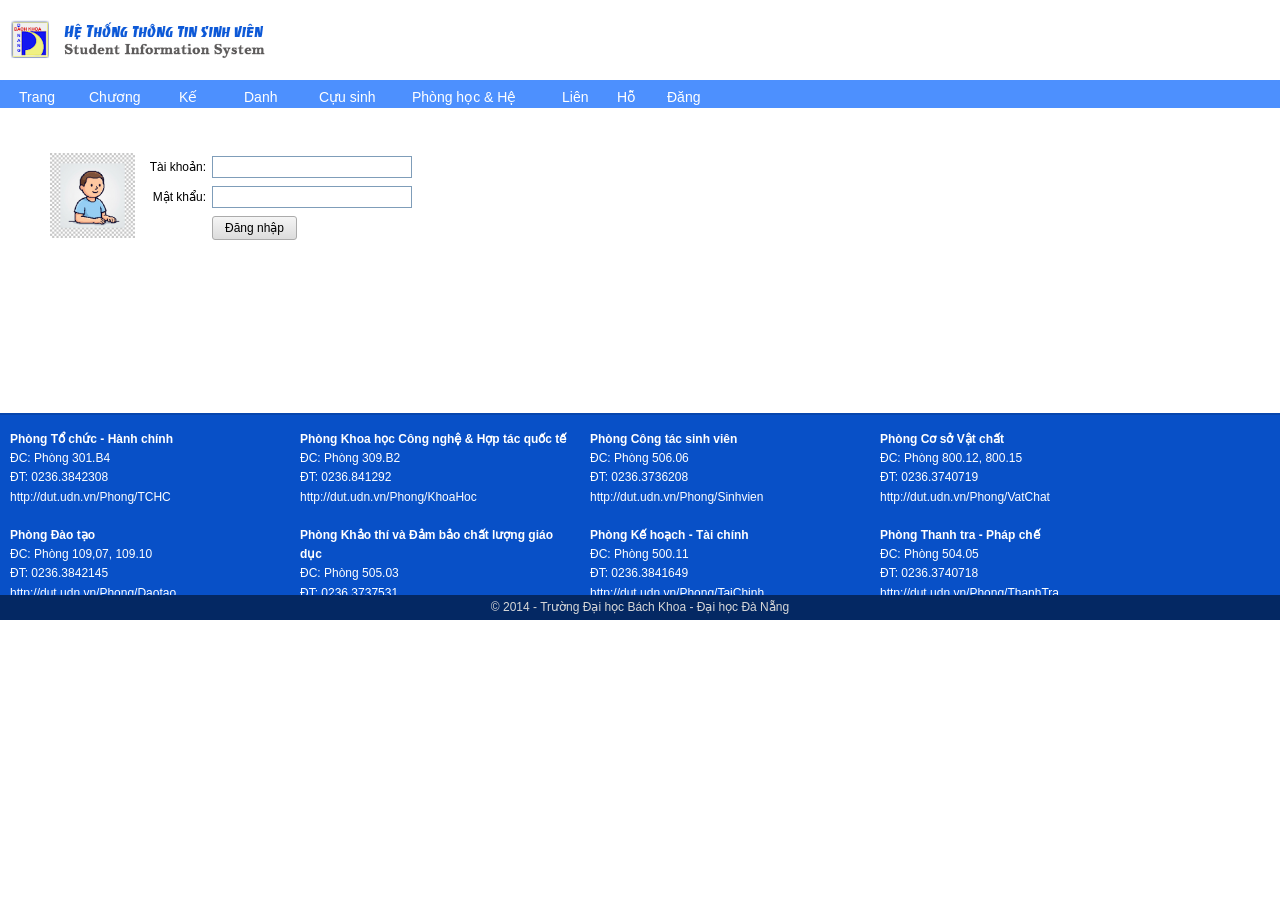
==== commit 417464fa: "Complete student portal navigation, login page clone, and wire missing views" ====
--- a/index.html
+++ b/index.html
@@ -3,8 +3,8 @@
 <head>
   <meta charset="utf-8">
   <meta name="viewport" content="width=device-width, initial-scale=1">
-  <meta http-equiv="refresh" content="0; url=GPA.html">
-  <title>Hệ thống Thông tin Sinh viên</title>
+  <meta http-equiv="refresh" content="0; url=login.html">
+  <title>DUT Student Information System</title>
 </head>
-<body><a href="GPA.html">Mở hệ thống thông tin sinh viên</a></body>
+<body><a href="login.html">Mở hệ thống thông tin sinh viên</a></body>
 </html>
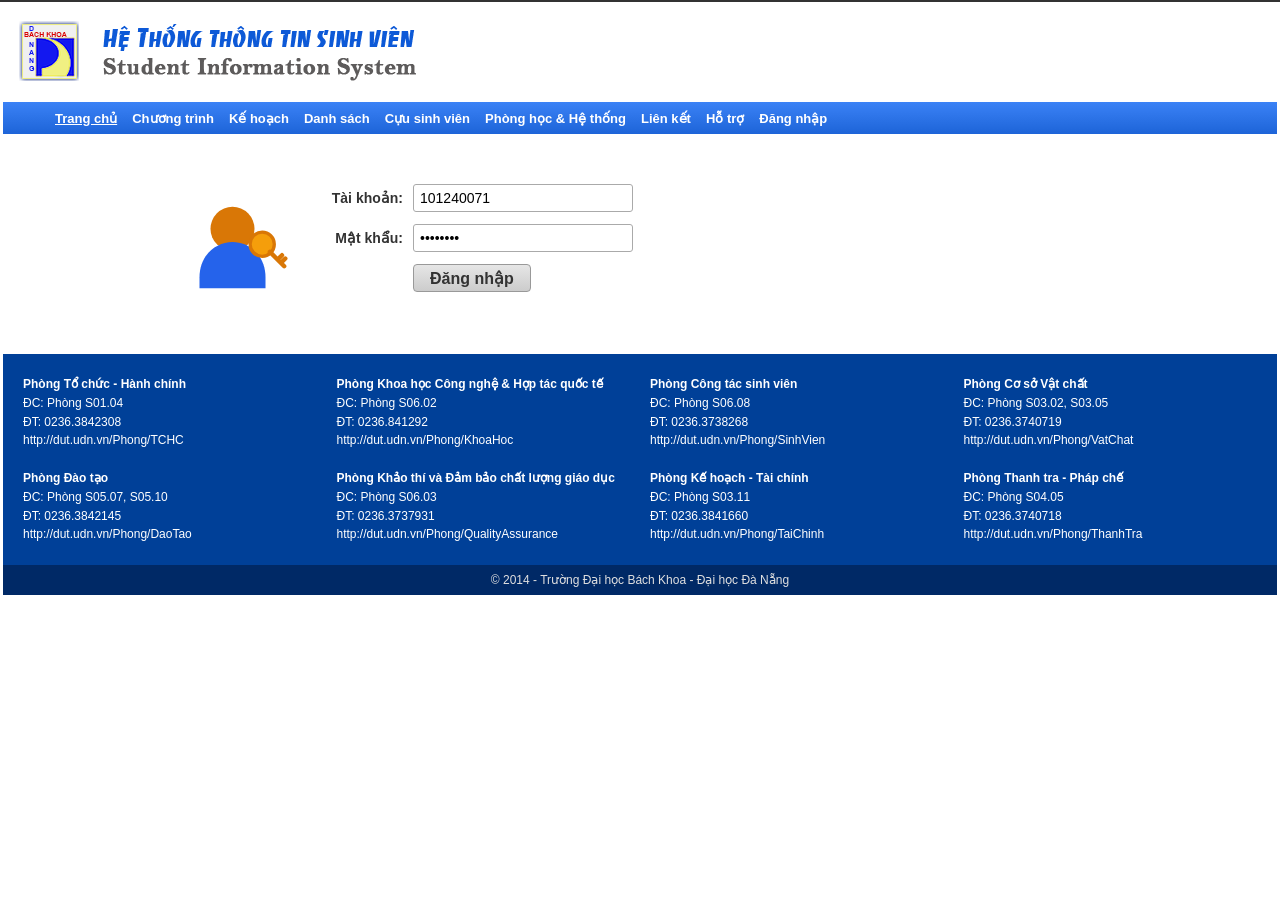
==== commit 6d9fee79: "Remove login.html and use GPA.html loginView as primary landing page" ====
--- a/index.html
+++ b/index.html
@@ -3,8 +3,8 @@
 <head>
   <meta charset="utf-8">
   <meta name="viewport" content="width=device-width, initial-scale=1">
-  <meta http-equiv="refresh" content="0; url=login.html">
-  <title>DUT Student Information System</title>
+  <meta http-equiv="refresh" content="0; url=GPA.html">
+  <title>Hệ thống Thông tin Sinh viên</title>
 </head>
-<body><a href="login.html">Mở hệ thống thông tin sinh viên</a></body>
+<body><a href="GPA.html">Mở hệ thống thông tin sinh viên</a></body>
 </html>
